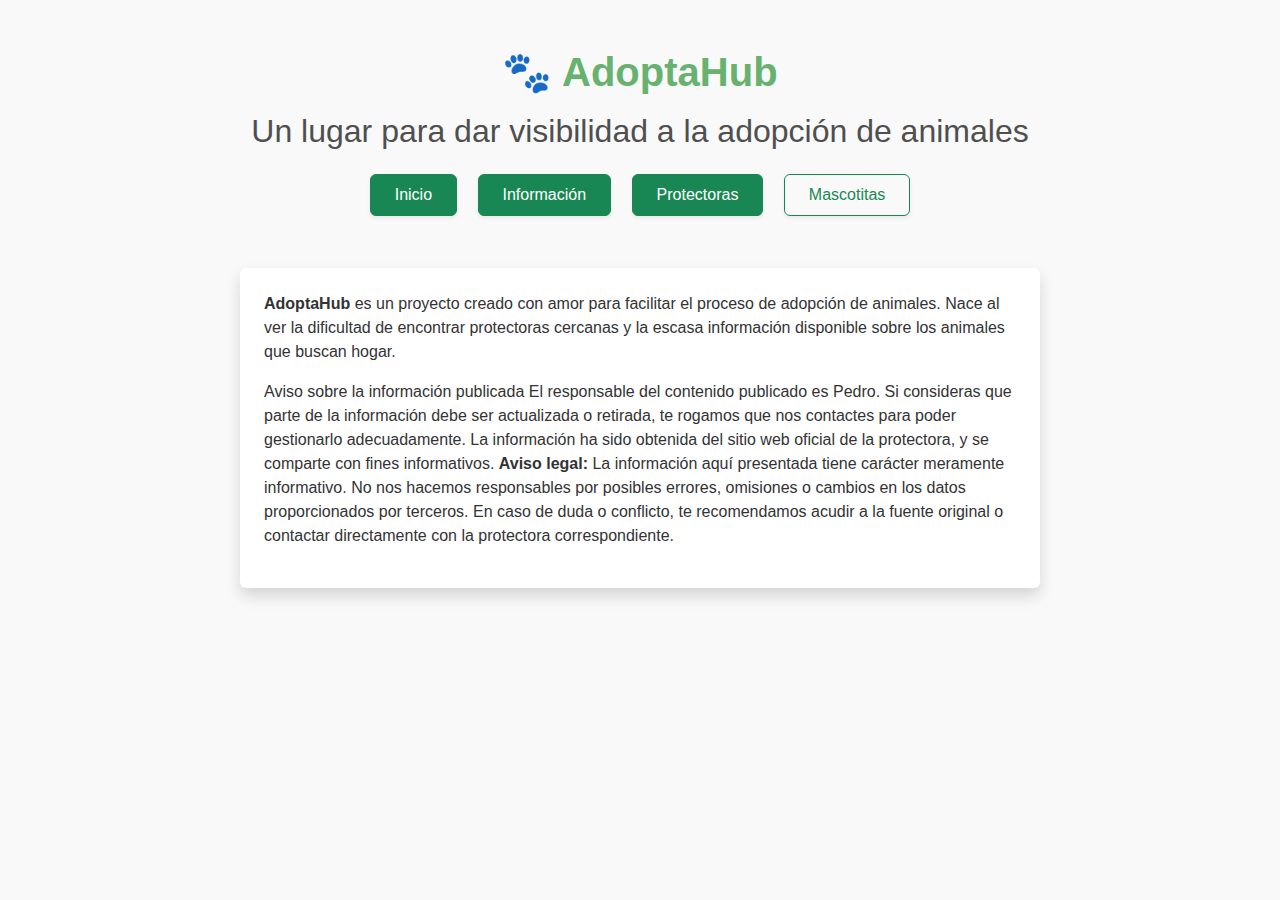
==== page/Informacion.html @ 591efc1c "add: favicon" ====
<!DOCTYPE html>
<html lang="en">

<head>
    <meta charset="UTF-8">
    <meta name="viewport" content="width=device-width, initial-scale=1.0">
    <title>AdoptaHub</title>
    <!-- Bootstrap CSS -->
    <link href="https://cdn.jsdelivr.net/npm/bootstrap@5.3.0/dist/css/bootstrap.min.css" rel="stylesheet">
    <script type="module" src="resources/js/informacion.js"></script>
    <link rel="stylesheet" href="resources/css/informacion.css">

    <link rel="icon" href="resources/img/favicon.ico" type="image/png">
    <link rel="shortcut icon" href="/resources/img/favicon.ico" type="image/x-icon">

    <!-- PNG favicon -->
    <link rel="icon" type="image/png" sizes="32x32" href=".\resources\favicon\favicon-32x32.png">
    <link rel="icon" type="image/png" sizes="16x16" href=".\resources\favicon\favicon-16x16.png">
</head>

<body>
    <div class="container py-5 text-center">
        <h1 class="mb-3 fw-bold titulo">🐾 AdoptaHub</h1>
        <h2 class="mb-4 subtitulo">Un lugar para dar visibilidad a la adopción de animales</h2>

        <div class="mb-5">
            <a href="/adoptaHub/" class="btn btn-success mx-2 px-4 py-2 shadow-sm mb-1">Inicio</a>
            <a href="/adoptaHub//Informacion.html" class="btn btn-success mx-2 px-4 py-2 shadow-sm mb-1">Información</a>
            <a href="/adoptaHub//protectoras.html" class="btn btn-success mx-2 px-4 py-2 shadow-sm mb-1">Protectoras</a>
            <a href="#" class="btn btn-outline-success mx-2 px-4 py-2 shadow-sm mb-1">Mascotitas</a>
        </div>

        <div class="historia text-start bg-white rounded shadow p-4 mx-auto">
            <p>
                <strong>AdoptaHub</strong> es un proyecto creado con amor para facilitar el proceso de adopción de
                animales. Nace al ver la dificultad de encontrar protectoras cercanas y la escasa información disponible
                sobre los animales que buscan hogar.
            </p>
            <p>Aviso sobre la información publicada
                El responsable del contenido publicado es Pedro. Si consideras que parte de la información debe ser actualizada o retirada, te rogamos que nos contactes para poder gestionarlo adecuadamente.
                
                La información ha sido obtenida del sitio web oficial de la protectora, y se comparte con fines informativos.
                
                <b>Aviso legal:</b> La información aquí presentada tiene carácter meramente informativo. No nos hacemos responsables por posibles errores, omisiones o cambios en los datos proporcionados por terceros. En caso de duda o conflicto, te recomendamos acudir a la fuente original o contactar directamente con la protectora correspondiente.</p>
            </p>
        </div>
    </div>

    <!-- Bootstrap JS -->
    <script src="https://cdn.jsdelivr.net/npm/bootstrap@5.3.0/dist/js/bootstrap.bundle.min.js"></script>
</body>

</html>
---- page/resources/css/informacion.css ----
.botones {
    display: flex;
    justify-content: space-around;
    align-items: center;
    .boton{
        width: 20vh;
    height: 3em;
    }
}

/* Fuente principal y color base */
body {
    background-color: #f9f9f9;
    font-family: 'Nunito', sans-serif;
    color: #333;
}

/* Títulos */
.titulo {
    color: #67b26f;
}

.subtitulo {
    color: #4f4f4f;
}

/* Sección de historia */
.historia {
    max-width: 800px;
}

/* Mensaje final */
.mensaje-final {
    color: #67b26f;
}
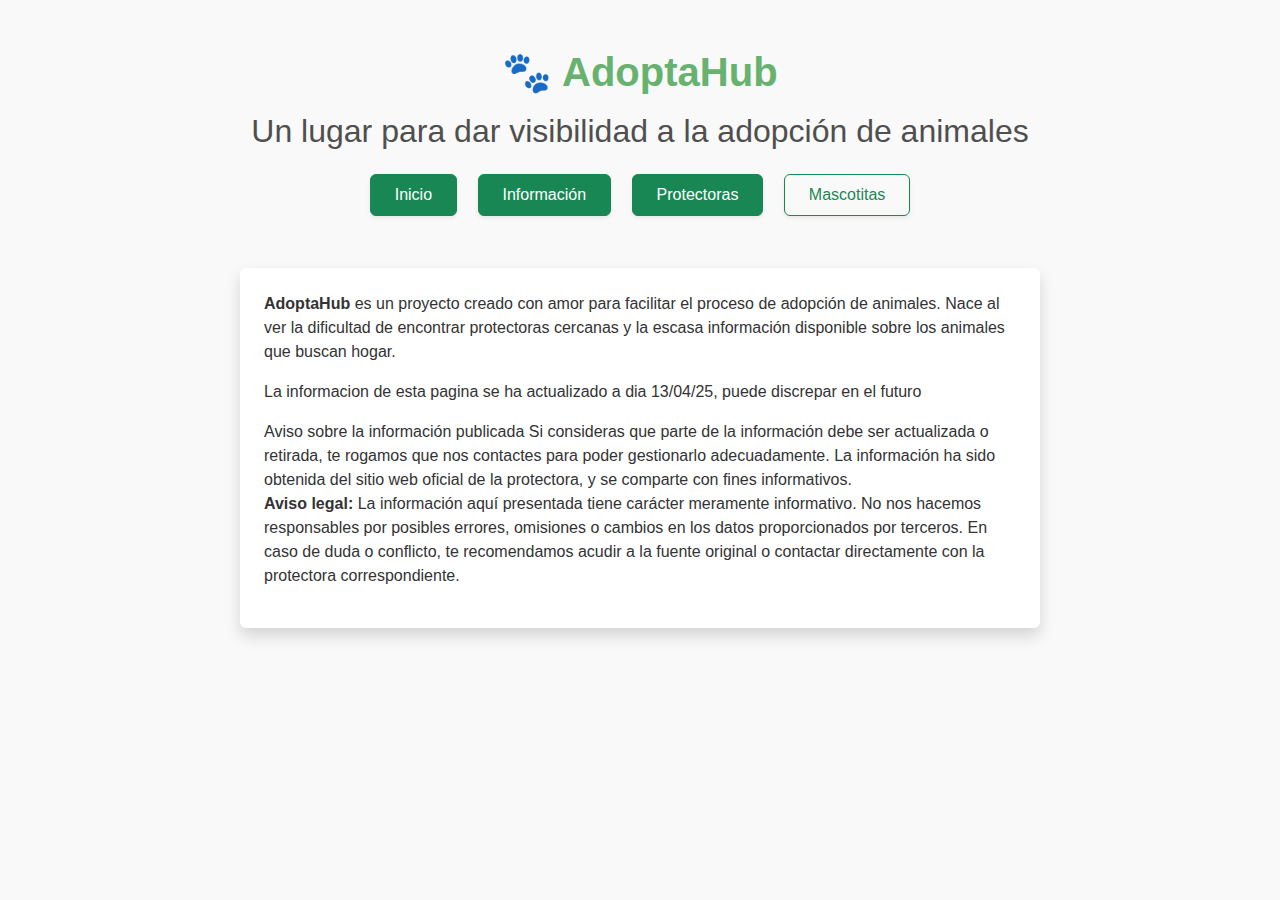
==== commit ddc011a4: "change: se actualiza la lista de asociaciones hasta cantabria" ====
--- a/page/Informacion.html
+++ b/page/Informacion.html
@@ -25,8 +25,8 @@
 
         <div class="mb-5">
             <a href="/adoptaHub/" class="btn btn-success mx-2 px-4 py-2 shadow-sm mb-1">Inicio</a>
-            <a href="/adoptaHub//Informacion.html" class="btn btn-success mx-2 px-4 py-2 shadow-sm mb-1">Información</a>
-            <a href="/adoptaHub//protectoras.html" class="btn btn-success mx-2 px-4 py-2 shadow-sm mb-1">Protectoras</a>
+            <a href="/adoptaHub/informacion.html" class="btn btn-success mx-2 px-4 py-2 shadow-sm mb-1">Información</a>
+            <a href="/adoptaHub/protectoras.html" class="btn btn-success mx-2 px-4 py-2 shadow-sm mb-1">Protectoras</a>
             <a href="#" class="btn btn-outline-success mx-2 px-4 py-2 shadow-sm mb-1">Mascotitas</a>
         </div>
 
@@ -36,12 +36,11 @@
                 animales. Nace al ver la dificultad de encontrar protectoras cercanas y la escasa información disponible
                 sobre los animales que buscan hogar.
             </p>
+            <p>La informacion de esta pagina se ha actualizado a dia 13/04/25, puede discrepar en el futuro</p>
             <p>Aviso sobre la información publicada
-                El responsable del contenido publicado es Pedro. Si consideras que parte de la información debe ser actualizada o retirada, te rogamos que nos contactes para poder gestionarlo adecuadamente.
-                
+                Si consideras que parte de la información debe ser actualizada o retirada, te rogamos que nos contactes para poder gestionarlo adecuadamente.
                 La información ha sido obtenida del sitio web oficial de la protectora, y se comparte con fines informativos.
-                
-                <b>Aviso legal:</b> La información aquí presentada tiene carácter meramente informativo. No nos hacemos responsables por posibles errores, omisiones o cambios en los datos proporcionados por terceros. En caso de duda o conflicto, te recomendamos acudir a la fuente original o contactar directamente con la protectora correspondiente.</p>
+                <br><b>Aviso legal:</b> La información aquí presentada tiene carácter meramente informativo. No nos hacemos responsables por posibles errores, omisiones o cambios en los datos proporcionados por terceros. En caso de duda o conflicto, te recomendamos acudir a la fuente original o contactar directamente con la protectora correspondiente.</p>
             </p>
         </div>
     </div>
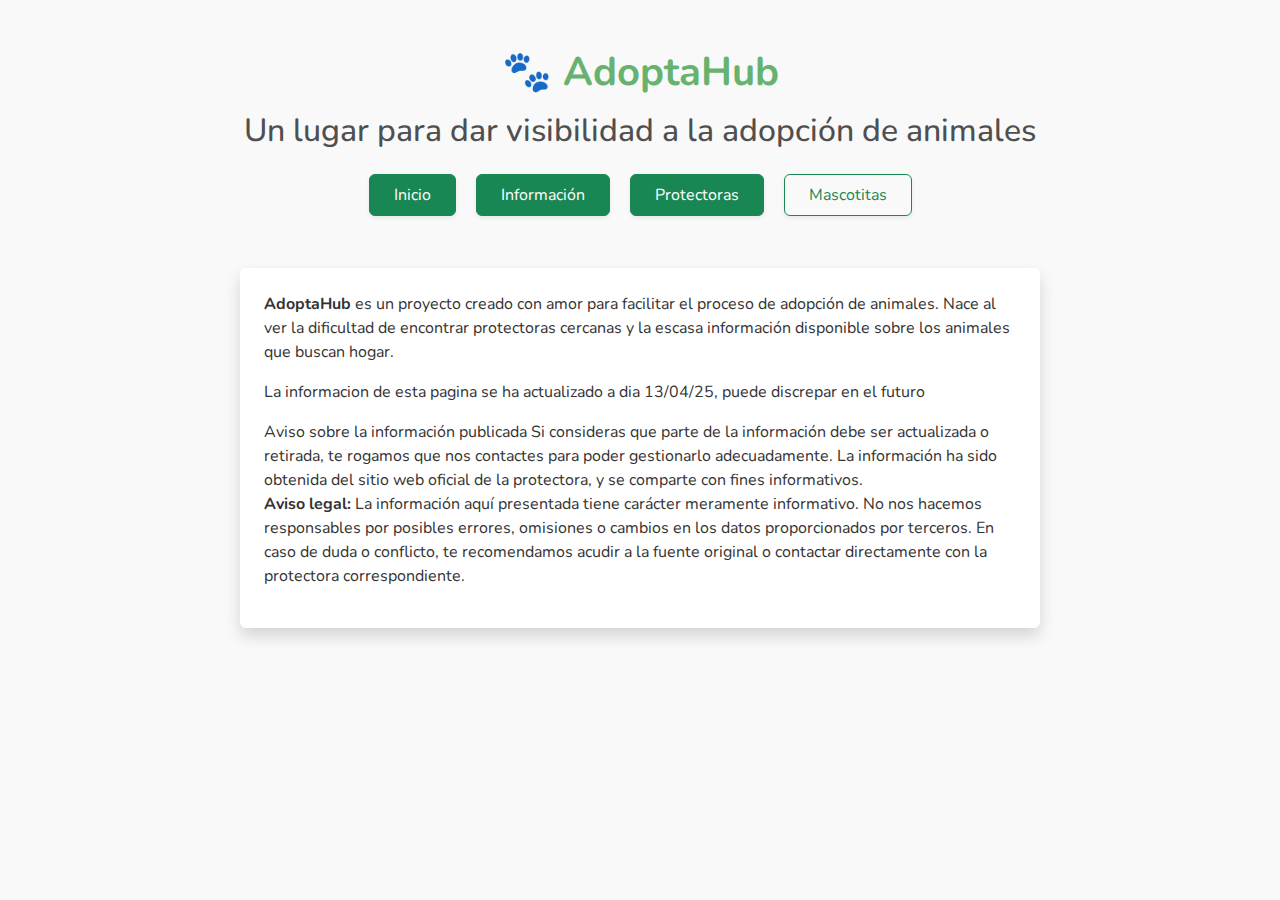
==== commit d1239dfb: "add: goatcounter" ====
--- a/page/Informacion.html
+++ b/page/Informacion.html
@@ -5,6 +5,13 @@
     <meta charset="UTF-8">
     <meta name="viewport" content="width=device-width, initial-scale=1.0">
     <title>AdoptaHub</title>
+    <!-- Google Fonts -->
+    <link href="https://fonts.googleapis.com/css2?family=Nunito:wght@400;700&display=swap" rel="stylesheet">
+
+    <!-- GoatCounter-->
+    <script data-goatcounter="https://adoptahub.goatcounter.com/count"
+    async src="//gc.zgo.at/count.js"></script>
+    
     <!-- Bootstrap CSS -->
     <link href="https://cdn.jsdelivr.net/npm/bootstrap@5.3.0/dist/css/bootstrap.min.css" rel="stylesheet">
     <script type="module" src="resources/js/informacion.js"></script>
